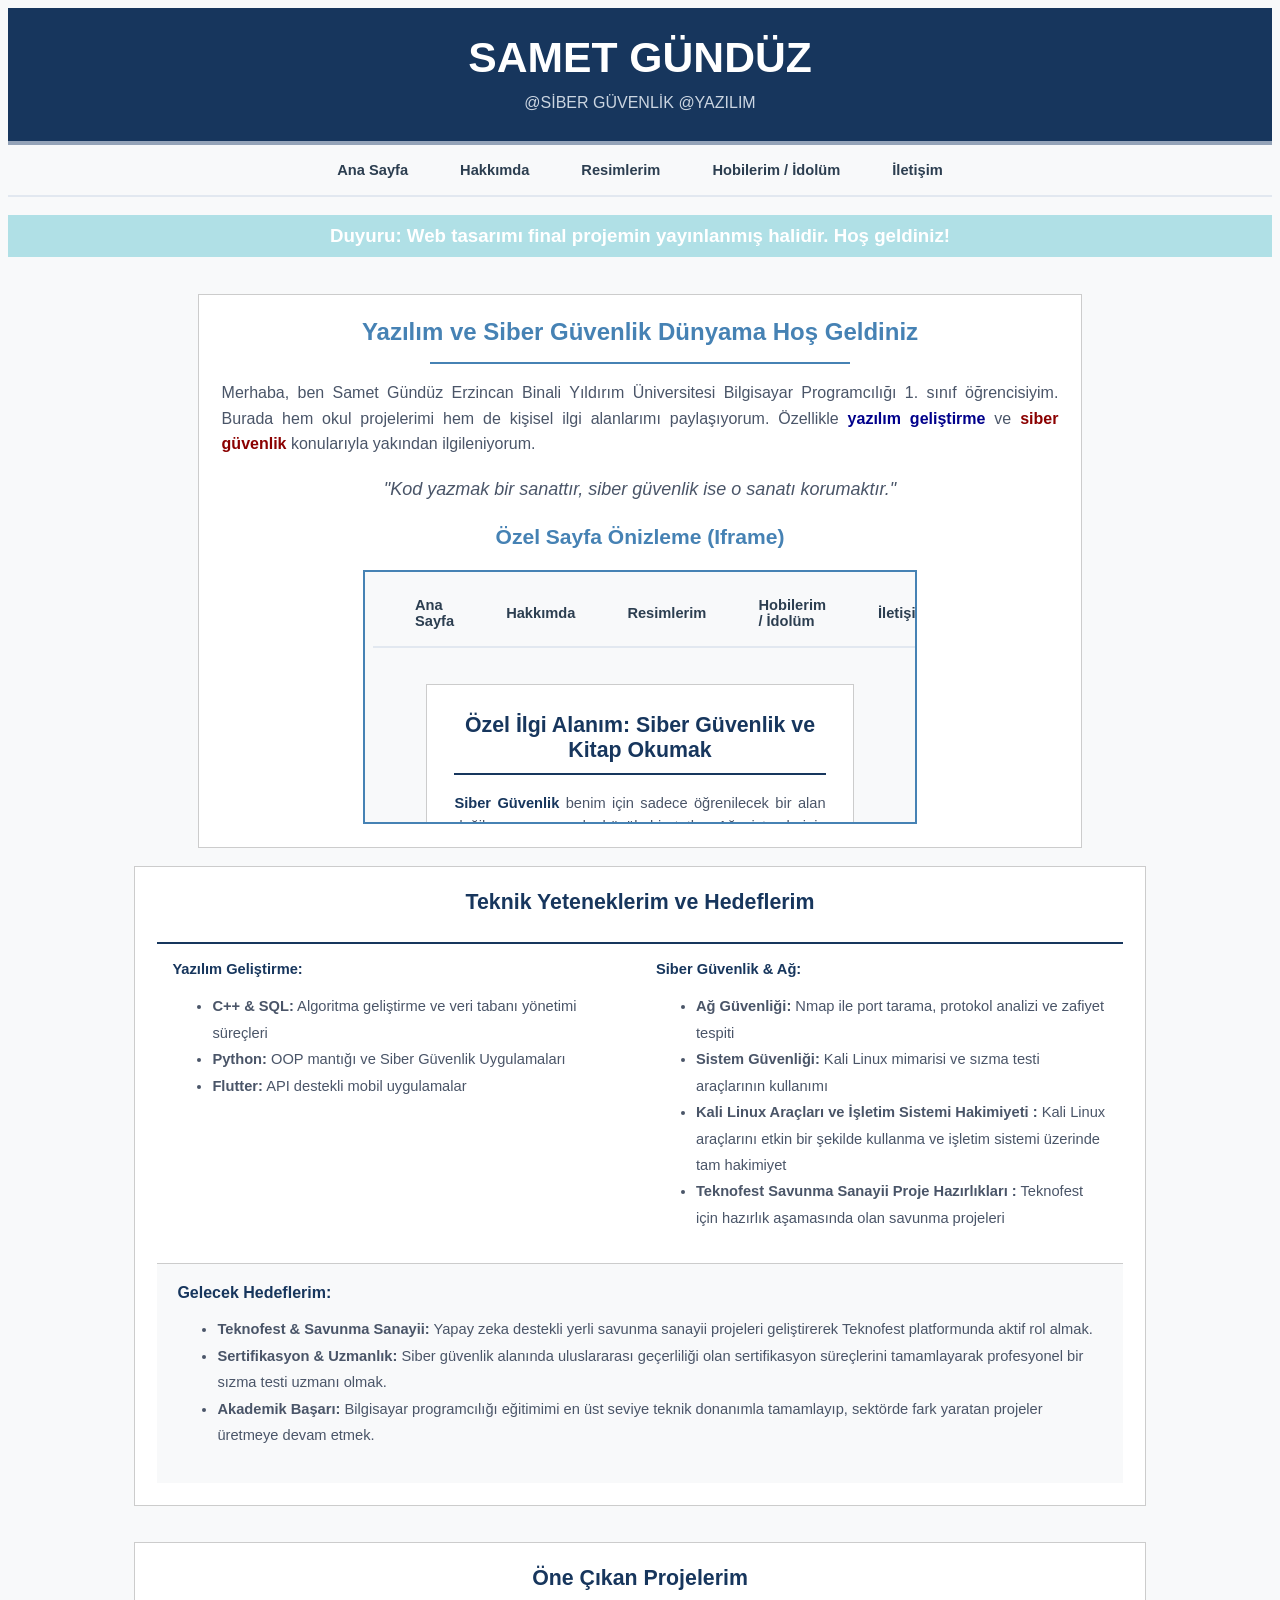
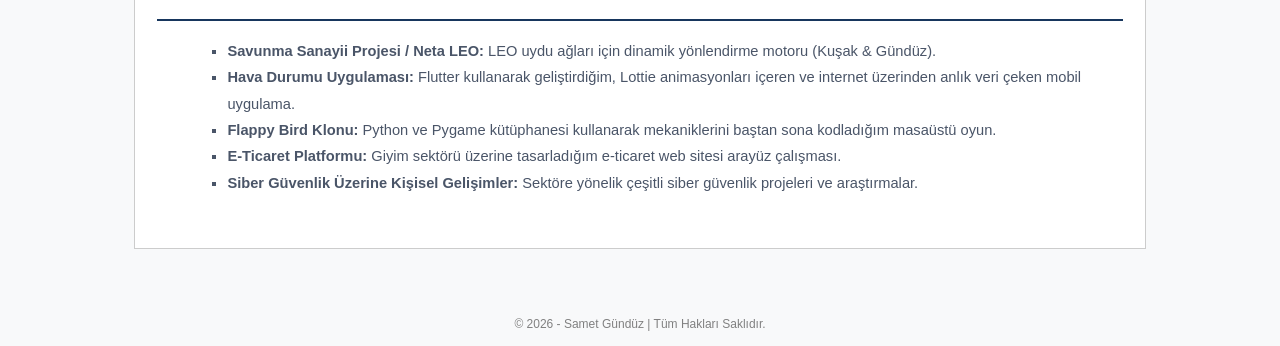
==== index.html @ b299cd39 "css düzenlendi" ====
<html>
<head>
    <title>Kişisel Web Sitem - Ana Sayfa</title>
    <link rel="stylesheet" href="style.css">
</head>
<body>
    <table style="width: 100%; background-color: #17365d; border-bottom: 4px solid #94a3b8; padding: 25px 0px;" cellspacing="0" cellpadding="0">
        <tr>
            <td style="text-align: center;">
                <h1 style="font-family: Arial, sans-serif; font-size: 32pt; color: #ffffff; font-weight: bold; text-transform: uppercase; margin: 0;">
                    Samet Gündüz
                </h1>
                <p style="font-family: Arial, sans-serif; font-size: 12pt; color: #cbd5e1; margin-top: 8px; text-align: center;">
                    @SİBER GÜVENLİK @YAZILIM
                </p>
            </td>
        </tr>
    </table>

    <table style="width: 100%; background-color: #f8f9fa; border-bottom: 2px solid #e2e8f0; padding: 12px;">
        <tr>
            <td style="text-align: center;">
                <table align="center" style="background-color: transparent;">
                    <tr>
                        <td style="padding: 0px 25px;"><a href="index.html" style="color: #2c3e50; text-decoration: none; font-family: Tahoma, sans-serif; font-weight: bold; font-size: 11pt;">Ana Sayfa</a></td>
                        <td style="padding: 0px 25px;"><a href="hakkimda.html" style="color: #2c3e50; text-decoration: none; font-family: Tahoma, sans-serif; font-weight: bold; font-size: 11pt;">Hakkımda</a></td>
                        <td style="padding: 0px 25px;"><a href="resimler.html" style="color: #2c3e50; text-decoration: none; font-family: Tahoma, sans-serif; font-weight: bold; font-size: 11pt;">Resimlerim</a></td>
                        <td style="padding: 0px 25px;"><a href="ozel_sayfa.html" style="color: #2c3e50; text-decoration: none; font-family: Tahoma, sans-serif; font-weight: bold; font-size: 11pt;">Hobilerim / İdolüm</a></td>
                        <td style="padding: 0px 25px;"><a href="iletisim.html" style="color: #2c3e50; text-decoration: none; font-family: Tahoma, sans-serif; font-weight: bold; font-size: 11pt;">İletişim</a></td>
                    </tr>
                </table>
            </td>
        </tr>
    </table>

    <h3 style="color: white; text-align: center; background-color: powderblue; padding: 10px;">
        Duyuru: Web tasarımı final projemin yayınlanmış halidir. Hoş geldiniz!
    </h3>

    <br>

    <center>
        <table style="width: 70%; background-color: white; border: 1px solid #cccccc; padding: 20px; font-size:18px">
            <tr>
                <td>
                    <h1 style="color: #4682B4; text-align: center; font-family: Verdana, sans-serif; font-size:18pt">
                        Yazılım ve Siber Güvenlik Dünyama Hoş Geldiniz
                    </h1>
                    <hr style="border: 1px solid #4682B4; width: 50%;">

                    <p style="text-align: justify; font-size: 16px; line-height: 1.6;">
                        Merhaba, ben Samet Gündüz Erzincan Binali Yıldırım Üniversitesi Bilgisayar Programcılığı 1. sınıf öğrencisiyim.
                        Burada hem okul projelerimi hem de kişisel ilgi alanlarımı paylaşıyorum.
                        Özellikle <strong style="color: darkblue;">yazılım geliştirme</strong> ve <strong style="color: darkred;">siber güvenlik</strong> konularıyla yakından ilgileniyorum.
                    </p>

                    <p style="text-align: center; font-style: italic; font-size: 18px;">
                        "Kod yazmak bir sanattır, siber güvenlik ise o sanatı korumaktır."
                    </p>

                    <h3 style="color: #4682B4; text-align: center;">Özel Sayfa Önizleme (Iframe)</h3>
                    <center>
                        <iframe src="ozel_sayfa.html" width="550" height="250" style="border: 2px solid #4682B4;"></iframe>
                    </center>
                </td>
            </tr>
        </table>
    </center>
    <br>
    <table style="width: 80%; background-color: #ffffff; border: 1px solid #cccccc; padding: 20px;" align="center">
        <tr>
            <td colspan="2" style="text-align: center; border-bottom: 2px solid #17365d; padding-bottom: 10px;">
                <h2 style="font-family: Arial, sans-serif; color: #17365d; font-size: 16pt;">Teknik Yeteneklerim ve Hedeflerim</h2>
            </td>
        </tr>
        <tr>
            <td style="width: 50%; padding: 15px; font-family: Arial, sans-serif; font-size: 11pt; vertical-align: top;">
                <b style="color: #17365d;">Yazılım Geliştirme:</b><br><br>
                <ul style="color: #4a5568; line-height: 1.8; margin-top: 0;">
                    <li><b>C++ & SQL:</b> Algoritma geliştirme ve veri tabanı yönetimi süreçleri</li>
                    <li><b>Python:</b> OOP mantığı ve Siber Güvenlik Uygulamaları</li>
                    <li><b>Flutter:</b> API destekli mobil uygulamalar</li>
                </ul>
            </td>
            <td style="width: 50%; padding: 15px; font-family: Arial, sans-serif; font-size: 11pt; vertical-align: top;">
                <b style="color: #17365d;">Siber Güvenlik & Ağ:</b><br><br>
                <ul style="color: #4a5568; line-height: 1.8; margin-top: 0;">
                    <li><b>Ağ Güvenliği:</b> Nmap ile port tarama, protokol analizi ve zafiyet tespiti</li>
                    <li><b>Sistem Güvenliği:</b> Kali Linux mimarisi ve sızma testi araçlarının kullanımı</li>
                    <li><b>Kali Linux Araçları ve İşletim Sistemi Hakimiyeti :</b> Kali Linux araçlarını etkin bir şekilde kullanma ve işletim sistemi üzerinde tam hakimiyet</li>
                    <li><b>Teknofest Savunma Sanayii Proje Hazırlıkları :</b> Teknofest için hazırlık aşamasında olan savunma projeleri</li>
                </ul>
            </td>
        </tr>
        <tr>
            <td colspan="2" style="background-color: #f8f9fa; padding: 20px; border-top: 1px solid #cccccc;">
                <b style="color: #17365d; font-family: Arial, sans-serif;">Gelecek Hedeflerim:</b>
                <ul style="color: #4a5568; font-family: Arial, sans-serif; font-size: 11pt; line-height: 1.8;">
                    <li><b>Teknofest & Savunma Sanayii:</b> Yapay zeka destekli yerli savunma sanayii projeleri geliştirerek Teknofest platformunda aktif rol almak.</li>
                    <li><b>Sertifikasyon & Uzmanlık:</b> Siber güvenlik alanında uluslararası geçerliliği olan sertifikasyon süreçlerini tamamlayarak profesyonel bir sızma testi uzmanı olmak.</li>
                    <li><b>Akademik Başarı:</b> Bilgisayar programcılığı eğitimimi en üst seviye teknik donanımla tamamlayıp, sektörde fark yaratan projeler üretmeye devam etmek.</li>
                </ul>
            </td>
        </tr>
    </table>
    <br>
    <br>
    <table style="width: 80%; background-color: #ffffff; border: 1px solid #cccccc; padding: 20px;" align="center">
        <tr>
            <td style="text-align: center; border-bottom: 2px solid #17365d; padding-bottom: 10px;">
                <h2 style="font-family: Arial, sans-serif; color: #17365d; font-size: 16pt;">Öne Çıkan Projelerim</h2>
            </td>
        </tr>
        <tr>
            <td style="padding: 15px 30px; font-family: Arial, sans-serif; font-size: 11pt; color: #4a5568; line-height: 1.8;">
                <ul style="list-style-type: square;">
                    <li><b>Savunma Sanayii Projesi / Neta LEO:</b> LEO uydu ağları için dinamik yönlendirme motoru (Kuşak & Gündüz).</li>
                    <li><b>Hava Durumu Uygulaması:</b> Flutter kullanarak geliştirdiğim, Lottie animasyonları içeren ve internet üzerinden anlık veri çeken mobil uygulama.</li>
                    <li><b>Flappy Bird Klonu:</b> Python ve Pygame kütüphanesi kullanarak mekaniklerini baştan sona kodladığım masaüstü oyun.</li>
                    <li><b>E-Ticaret Platformu:</b> Giyim sektörü üzerine tasarladığım e-ticaret web sitesi arayüz çalışması.</li>
                    <li><b>Siber Güvenlik Üzerine Kişisel Gelişimler:</b> Sektöre yönelik çeşitli siber güvenlik projeleri ve araştırmalar.</li>
                </ul>
            </td>
        </tr>
    </table>
    <br><br>

    <br>
    <p style="text-align: center; font-size: 12px; color: gray;">© 2026 - Samet Gündüz | Tüm Hakları Saklıdır.</p>

</body>
</html>
---- style.css ----
/* ==========================================================
   1. GENEL SAYFA YAPISI (body)
   ========================================================== */
body {
    background-color: #f8f9fa;
    font-family: Arial, sans-serif;
    color: #4a5568;
}

/* ==========================================================
   2. BAŞLIKLAR (h1, h2, h3)
   ========================================================== */
h1, h2, h3 {
    color: #17365d;
    font-family: 'Verdana', sans-serif;
}

/* ==========================================================
   3. LİNKLER VE MENÜ (a)
   ========================================================== */
a {
    color: #17365d;
    text-decoration: none;
    font-weight: bold;
}

/* ==========================================================
   4. PARAGRAFLAR VE LİSTELER (p, ul, li)
   ========================================================== */
p {
    line-height: 1.6;
    text-align: justify;
}

ul {
    line-height: 1.8;
}

/* ==========================================================
   5. RESİMLER (img)
   ========================================================== */
img {
    border: 3px solid #17365d;
}
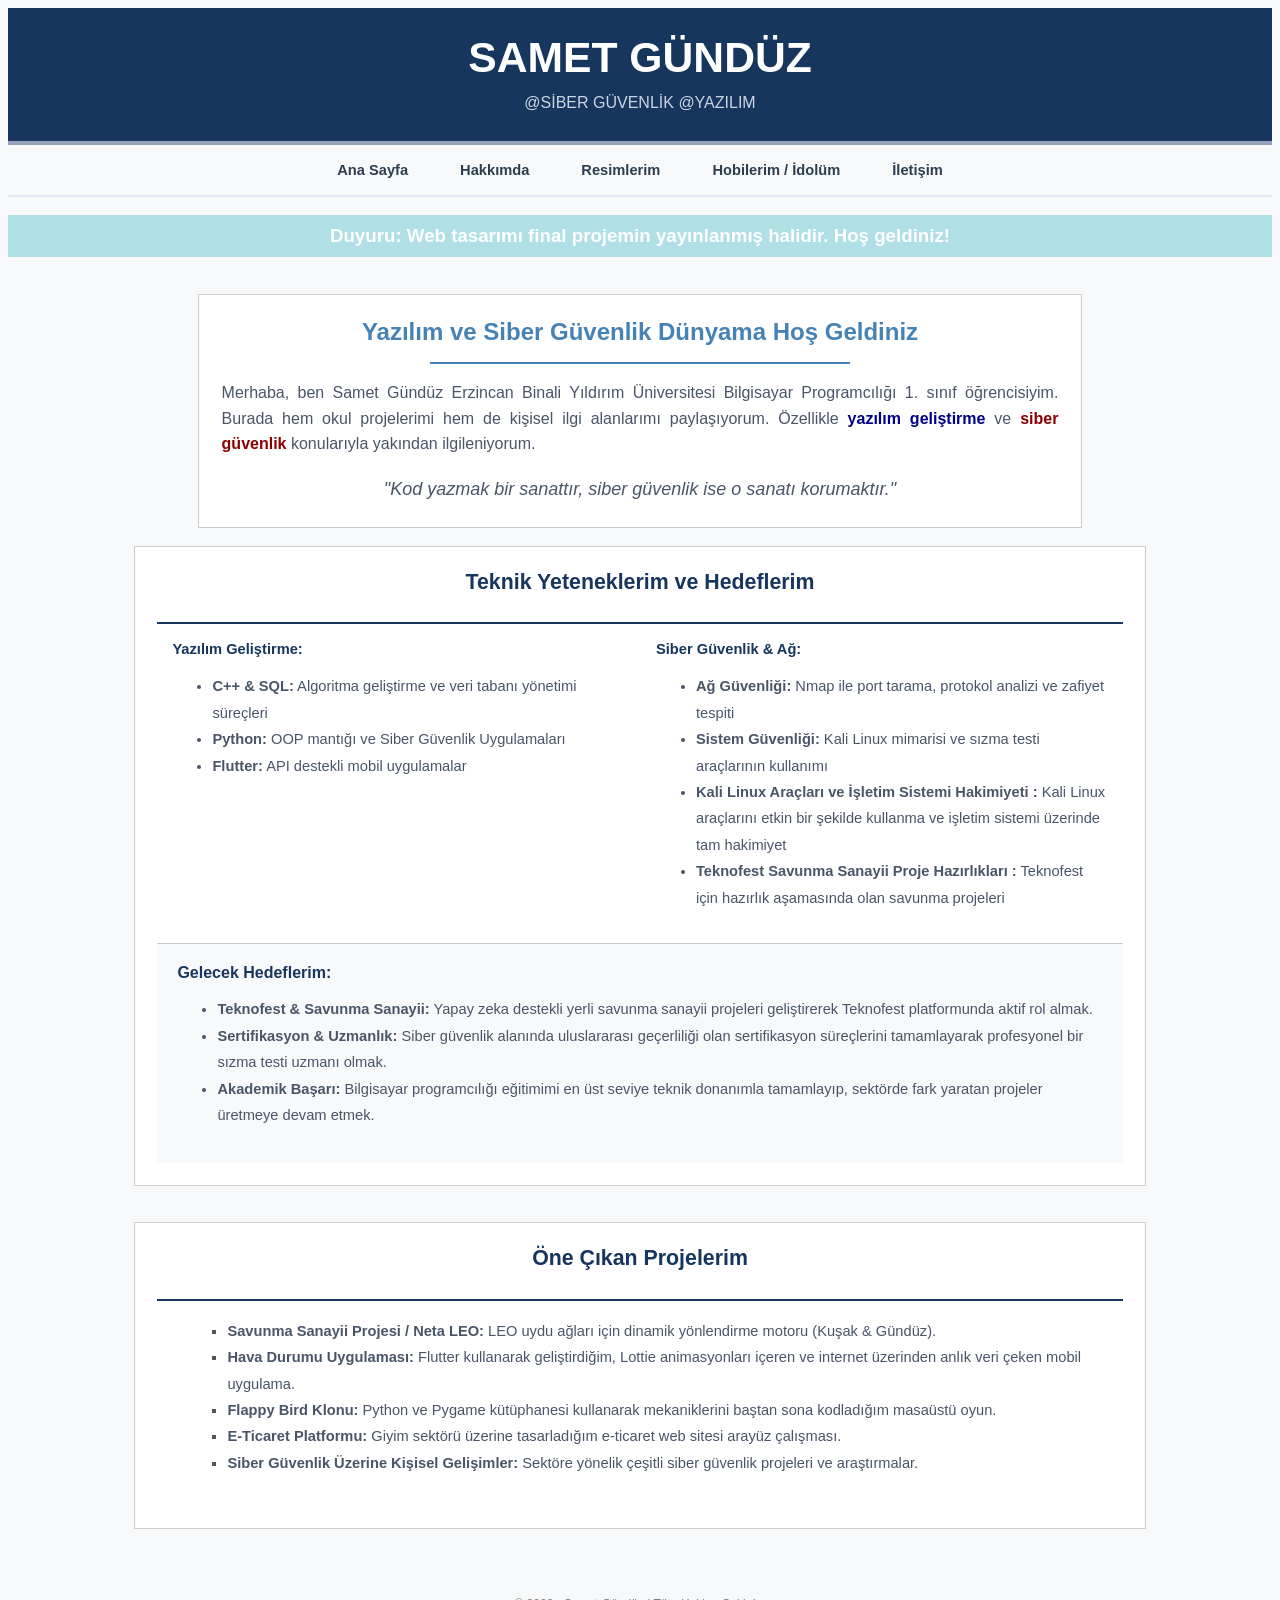
==== commit 2c4e940d: "index" ====
--- a/index.html
+++ b/index.html
@@ -57,11 +57,6 @@
                     <p style="text-align: center; font-style: italic; font-size: 18px;">
                         "Kod yazmak bir sanattır, siber güvenlik ise o sanatı korumaktır."
                     </p>
-
-                    <h3 style="color: #4682B4; text-align: center;">Özel Sayfa Önizleme (Iframe)</h3>
-                    <center>
-                        <iframe src="ozel_sayfa.html" width="550" height="250" style="border: 2px solid #4682B4;"></iframe>
-                    </center>
                 </td>
             </tr>
         </table>
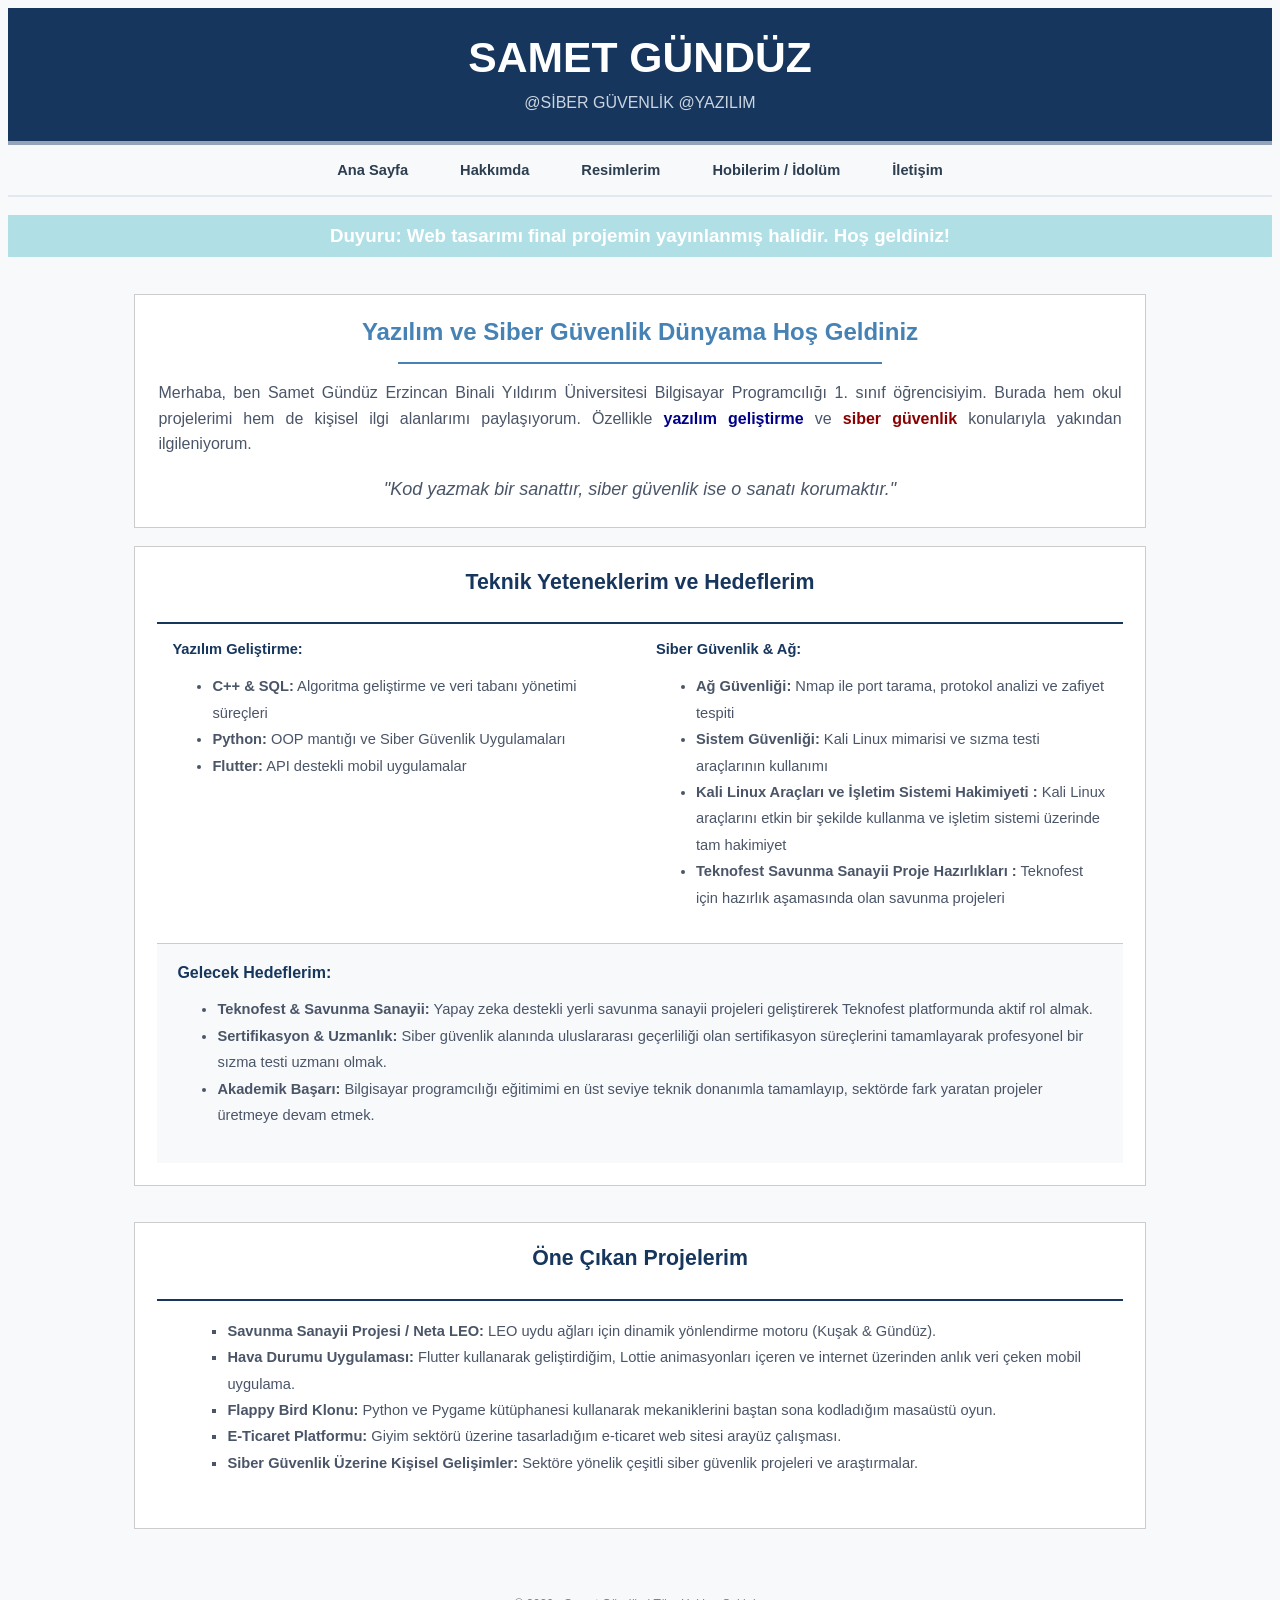
==== commit 70d0d77f: "index tablolar eşitlendi" ====
--- a/index.html
+++ b/index.html
@@ -40,7 +40,7 @@
     <br>
 
     <center>
-        <table style="width: 70%; background-color: white; border: 1px solid #cccccc; padding: 20px; font-size:18px">
+        <table style="width: 80%; background-color: white; border: 1px solid #cccccc; padding: 20px; font-size:18px">
             <tr>
                 <td>
                     <h1 style="color: #4682B4; text-align: center; font-family: Verdana, sans-serif; font-size:18pt">
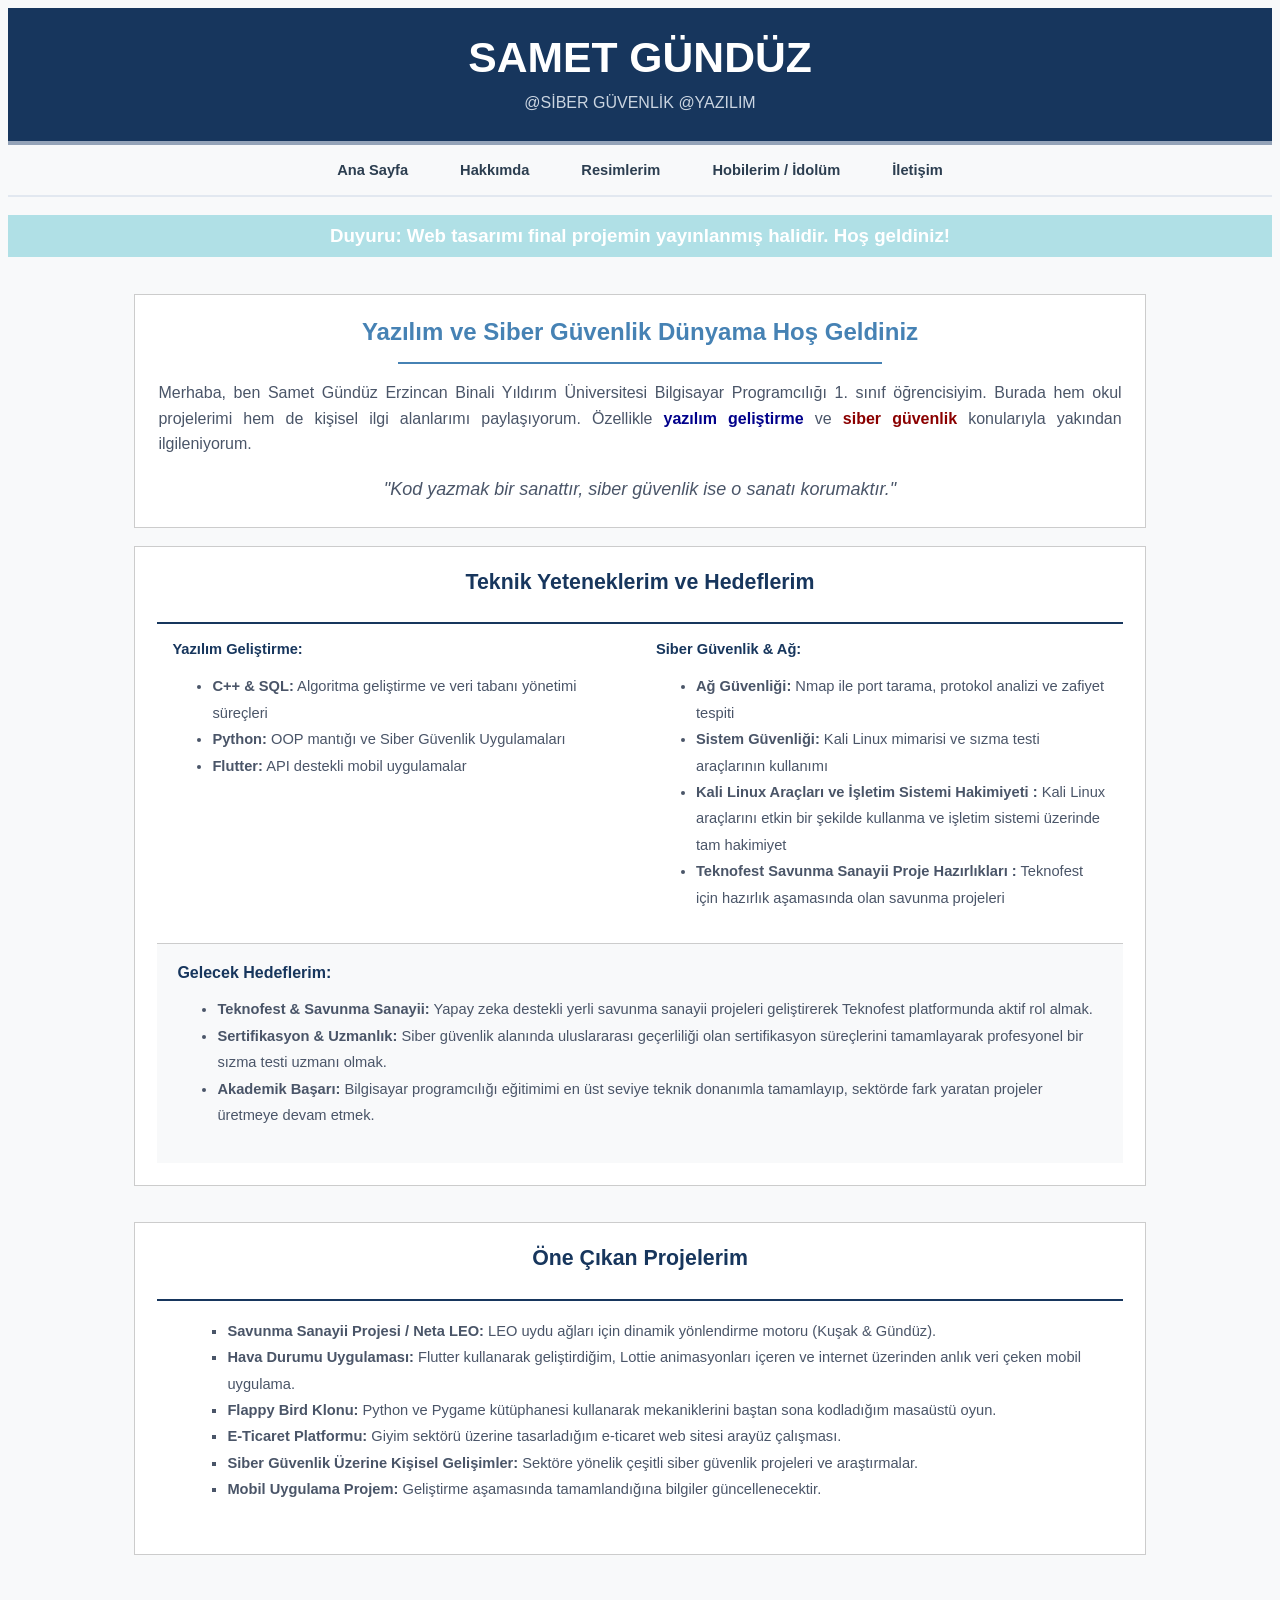
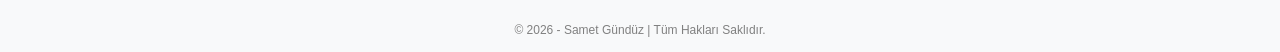
==== commit 747cb8b7: "iletişim blank eklendi index yeni madde eklendi" ====
--- a/index.html
+++ b/index.html
@@ -114,6 +114,7 @@
                     <li><b>Flappy Bird Klonu:</b> Python ve Pygame kütüphanesi kullanarak mekaniklerini baştan sona kodladığım masaüstü oyun.</li>
                     <li><b>E-Ticaret Platformu:</b> Giyim sektörü üzerine tasarladığım e-ticaret web sitesi arayüz çalışması.</li>
                     <li><b>Siber Güvenlik Üzerine Kişisel Gelişimler:</b> Sektöre yönelik çeşitli siber güvenlik projeleri ve araştırmalar.</li>
+                    <li><b>Mobil Uygulama Projem:</b> Geliştirme aşamasında tamamlandığına bilgiler güncellenecektir.</li>
                 </ul>
             </td>
         </tr>
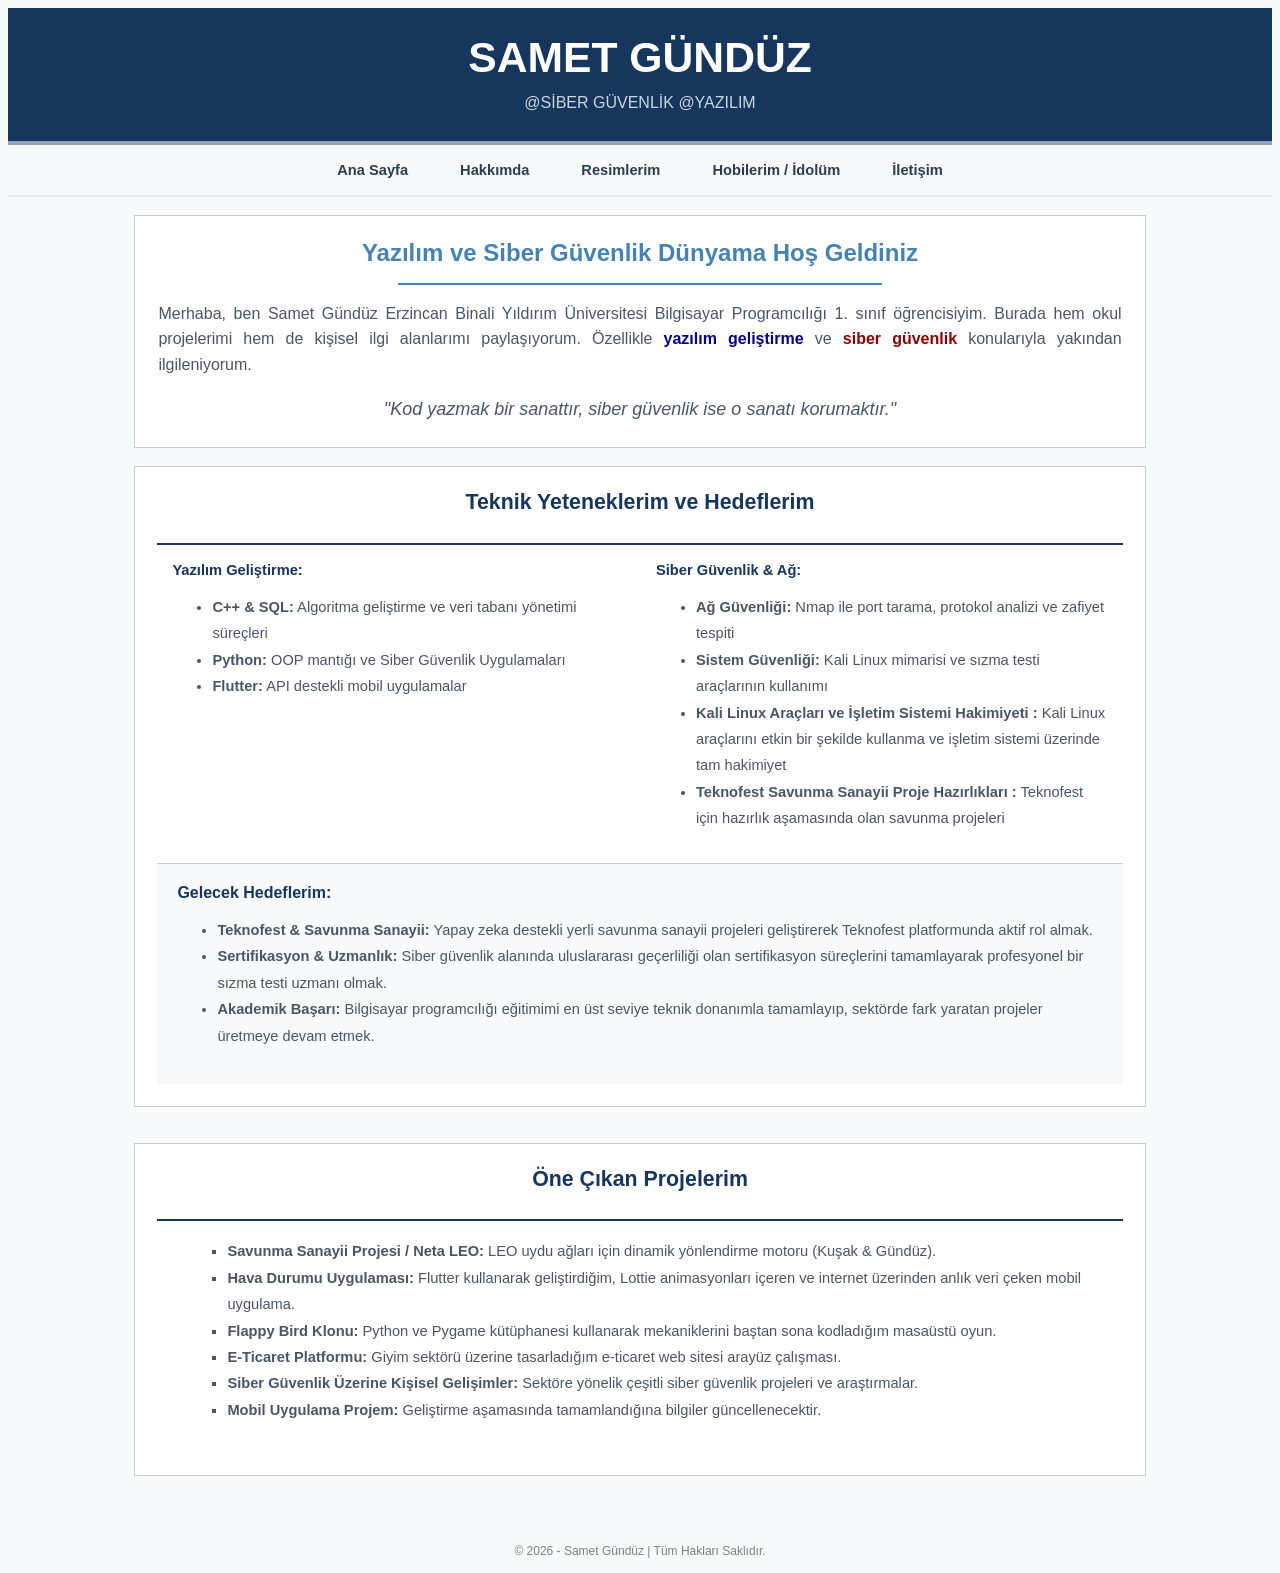
==== commit 1a7bb109: "index update" ====
--- a/index.html
+++ b/index.html
@@ -32,10 +32,6 @@
             </td>
         </tr>
     </table>
-
-    <h3 style="color: white; text-align: center; background-color: powderblue; padding: 10px;">
-        Duyuru: Web tasarımı final projemin yayınlanmış halidir. Hoş geldiniz!
-    </h3>
 
     <br>
 
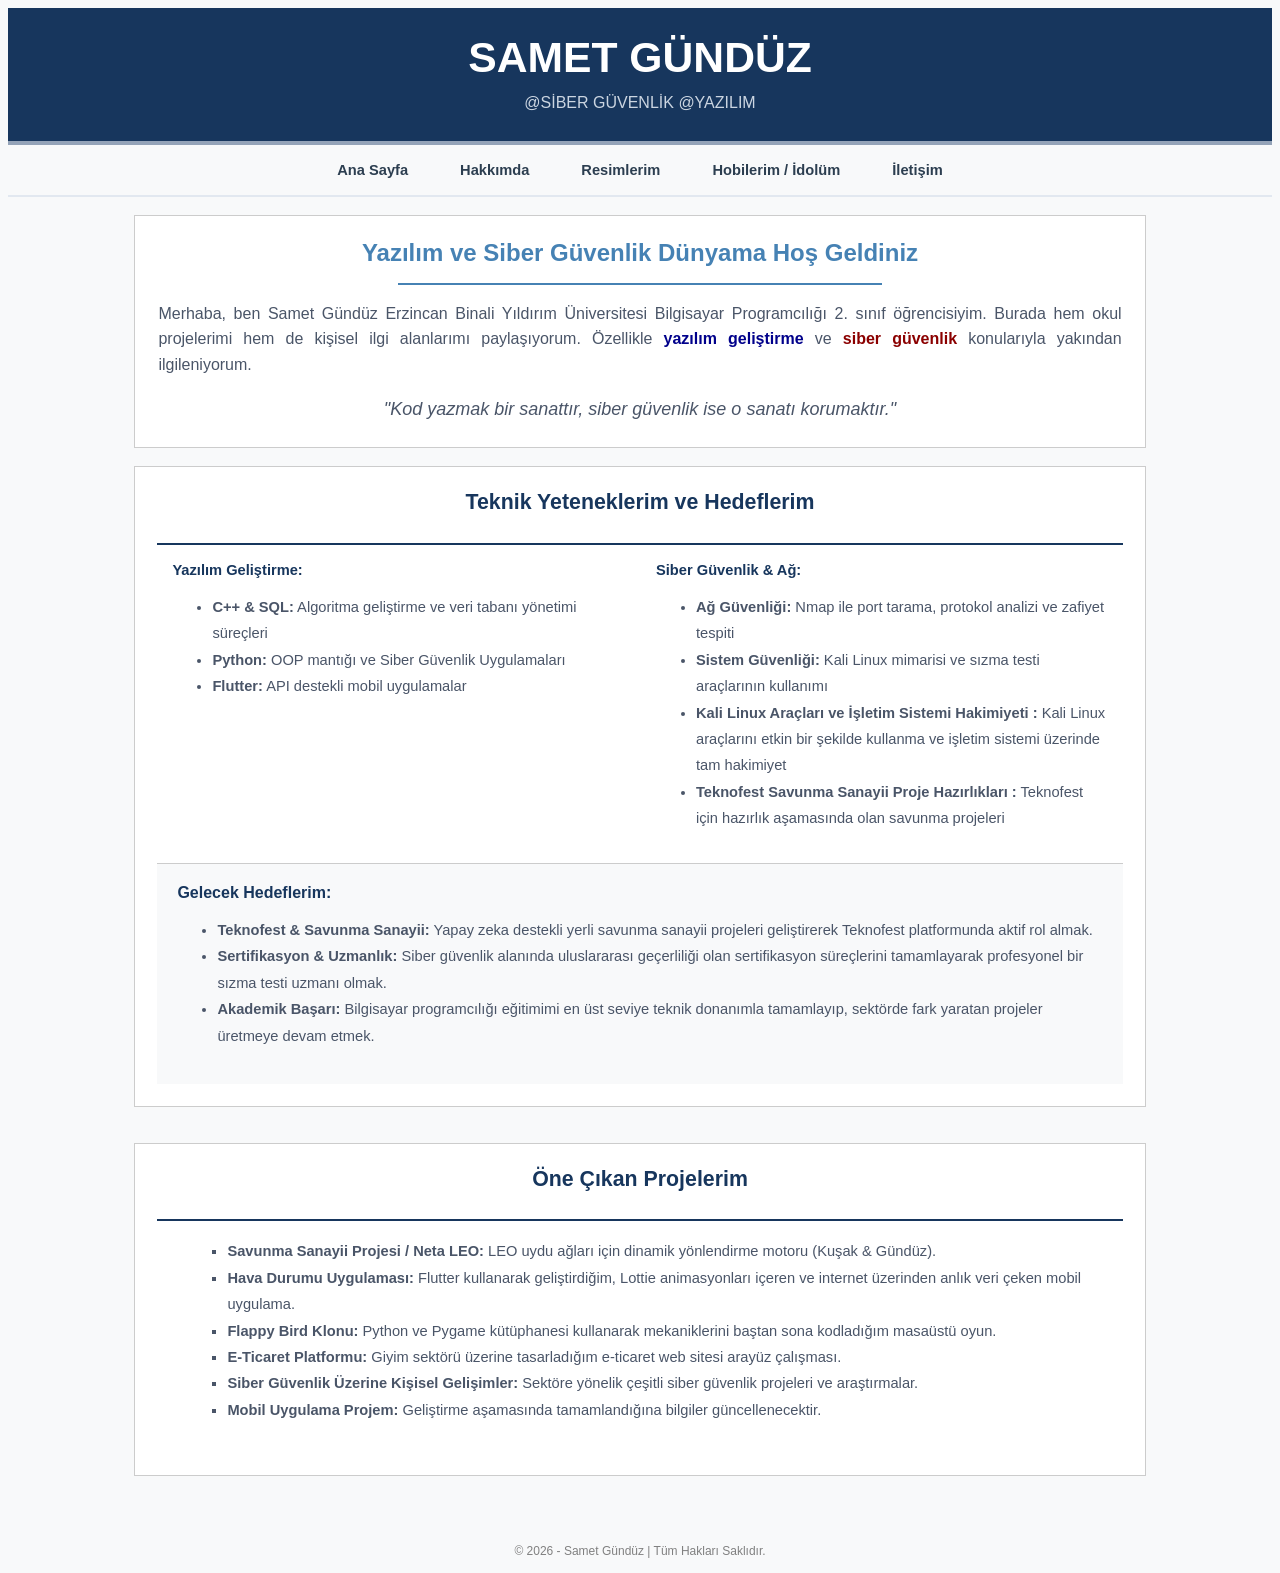
==== commit d1eb3205: "upt" ====
--- a/index.html
+++ b/index.html
@@ -45,7 +45,7 @@
                     <hr style="border: 1px solid #4682B4; width: 50%;">
 
                     <p style="text-align: justify; font-size: 16px; line-height: 1.6;">
-                        Merhaba, ben Samet Gündüz Erzincan Binali Yıldırım Üniversitesi Bilgisayar Programcılığı 1. sınıf öğrencisiyim.
+                        Merhaba, ben Samet Gündüz Erzincan Binali Yıldırım Üniversitesi Bilgisayar Programcılığı 2. sınıf öğrencisiyim.
                         Burada hem okul projelerimi hem de kişisel ilgi alanlarımı paylaşıyorum.
                         Özellikle <strong style="color: darkblue;">yazılım geliştirme</strong> ve <strong style="color: darkred;">siber güvenlik</strong> konularıyla yakından ilgileniyorum.
                     </p>
--- a/style.css
+++ b/style.css
@@ -1,32 +1,20 @@
-/* ==========================================================
-   1. GENEL SAYFA YAPISI (body)
-   ========================================================== */
 body {
     background-color: #f8f9fa;
     font-family: Arial, sans-serif;
     color: #4a5568;
 }
 
-/* ==========================================================
-   2. BAŞLIKLAR (h1, h2, h3)
-   ========================================================== */
 h1, h2, h3 {
     color: #17365d;
     font-family: 'Verdana', sans-serif;
 }
 
-/* ==========================================================
-   3. LİNKLER VE MENÜ (a)
-   ========================================================== */
 a {
     color: #17365d;
     text-decoration: none;
     font-weight: bold;
 }
 
-/* ==========================================================
-   4. PARAGRAFLAR VE LİSTELER (p, ul, li)
-   ========================================================== */
 p {
     line-height: 1.6;
     text-align: justify;
@@ -36,9 +24,6 @@
     line-height: 1.8;
 }
 
-/* ==========================================================
-   5. RESİMLER (img)
-   ========================================================== */
 img {
     border: 3px solid #17365d;
 }
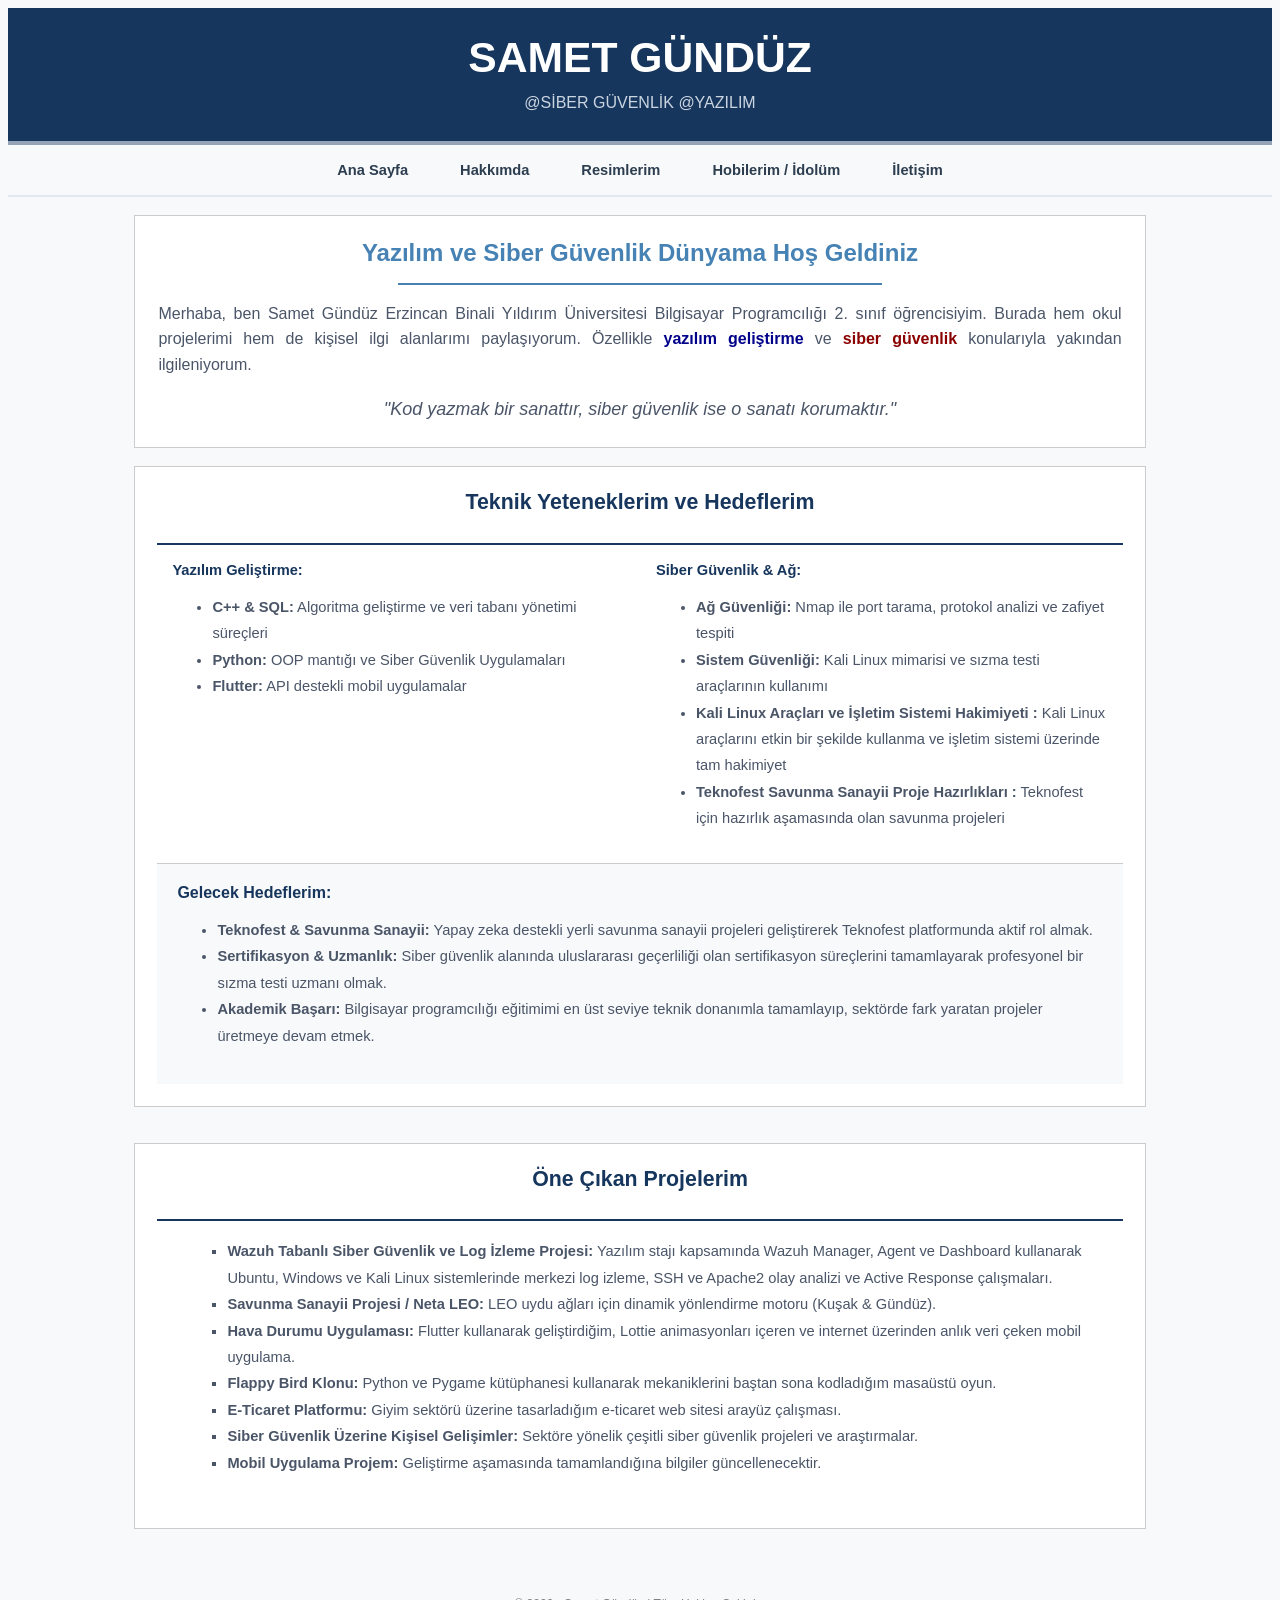
==== commit 073ac7c6: "upt" ====
--- a/index.html
+++ b/index.html
@@ -105,6 +105,7 @@
         <tr>
             <td style="padding: 15px 30px; font-family: Arial, sans-serif; font-size: 11pt; color: #4a5568; line-height: 1.8;">
                 <ul style="list-style-type: square;">
+                    <li><b>Wazuh Tabanlı Siber Güvenlik ve Log İzleme Projesi:</b> Yazılım stajı kapsamında Wazuh Manager, Agent ve Dashboard kullanarak Ubuntu, Windows ve Kali Linux sistemlerinde merkezi log izleme, SSH ve Apache2 olay analizi ve Active Response çalışmaları.</li>
                     <li><b>Savunma Sanayii Projesi / Neta LEO:</b> LEO uydu ağları için dinamik yönlendirme motoru (Kuşak & Gündüz).</li>
                     <li><b>Hava Durumu Uygulaması:</b> Flutter kullanarak geliştirdiğim, Lottie animasyonları içeren ve internet üzerinden anlık veri çeken mobil uygulama.</li>
                     <li><b>Flappy Bird Klonu:</b> Python ve Pygame kütüphanesi kullanarak mekaniklerini baştan sona kodladığım masaüstü oyun.</li>
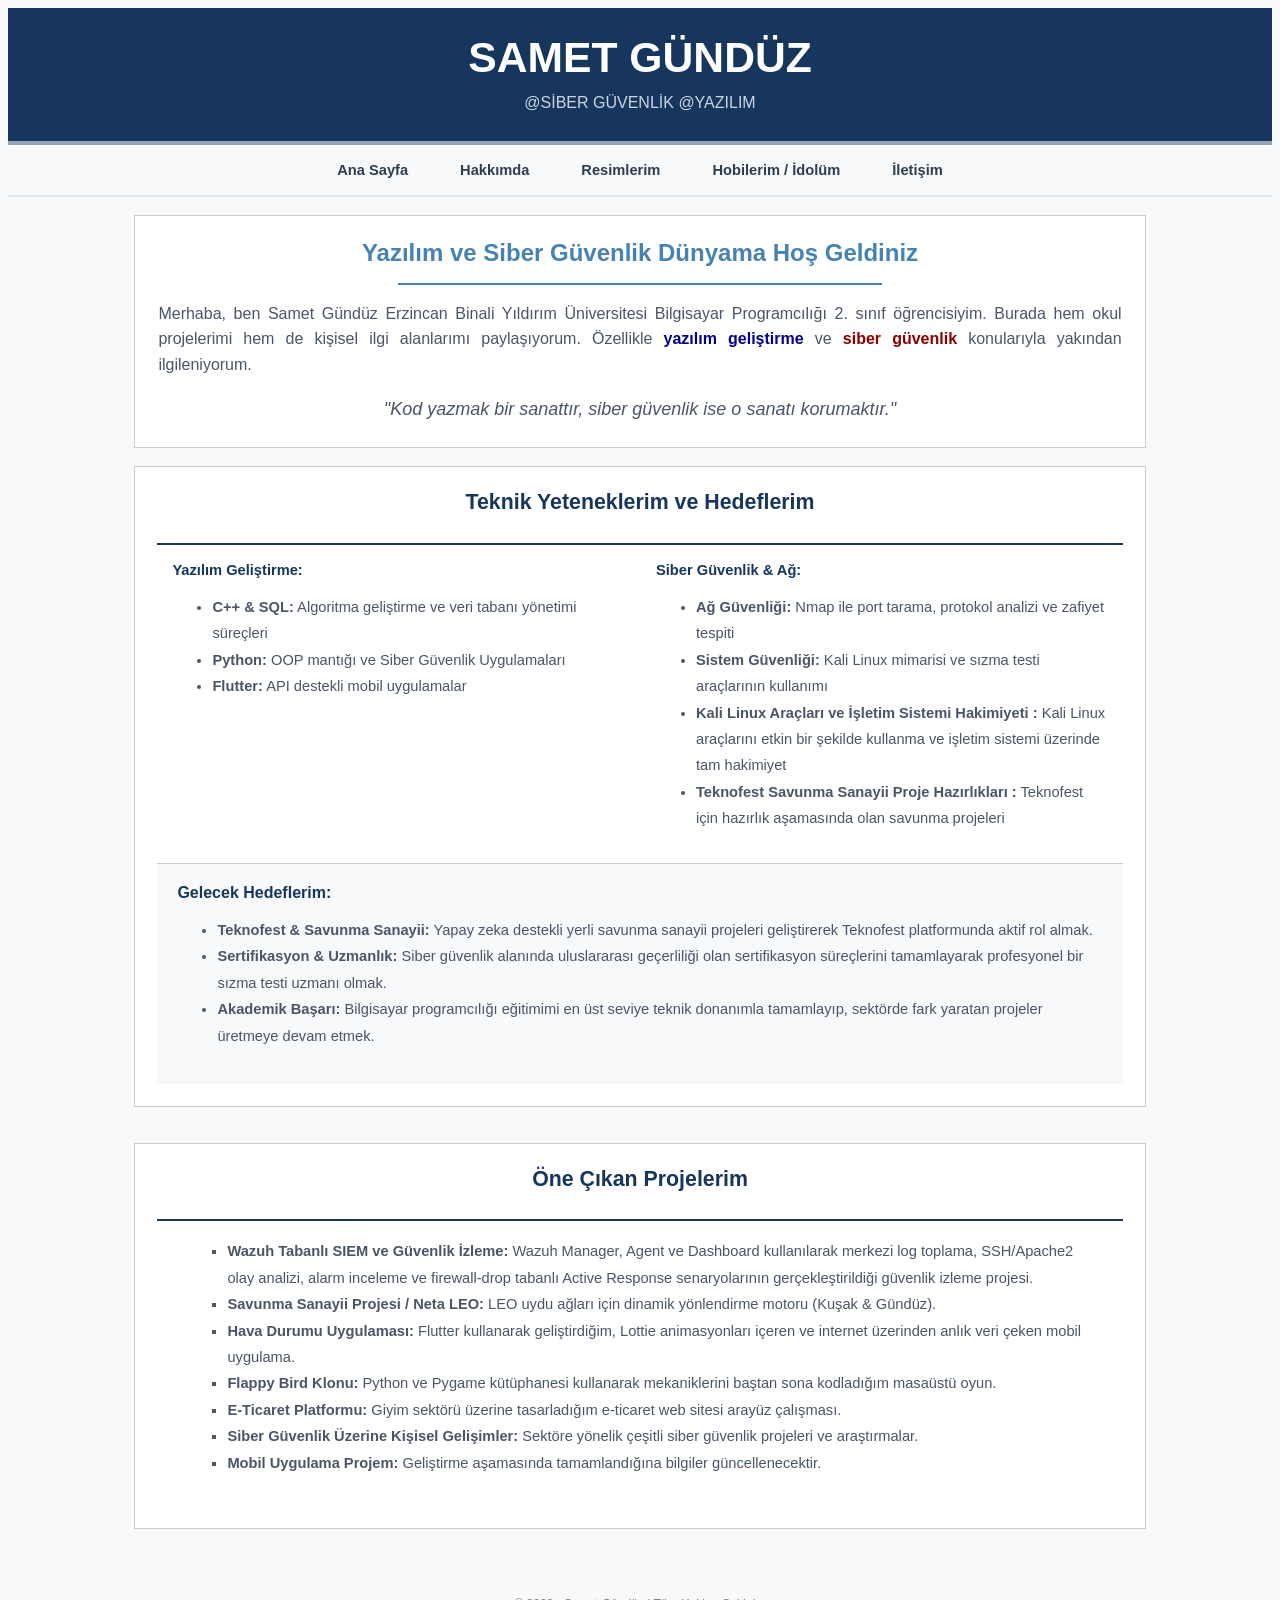
==== commit 51574663: "upt" ====
--- a/index.html
+++ b/index.html
@@ -105,7 +105,7 @@
         <tr>
             <td style="padding: 15px 30px; font-family: Arial, sans-serif; font-size: 11pt; color: #4a5568; line-height: 1.8;">
                 <ul style="list-style-type: square;">
-                    <li><b>Wazuh Tabanlı Siber Güvenlik ve Log İzleme Projesi:</b> Yazılım stajı kapsamında Wazuh Manager, Agent ve Dashboard kullanarak Ubuntu, Windows ve Kali Linux sistemlerinde merkezi log izleme, SSH ve Apache2 olay analizi ve Active Response çalışmaları.</li>
+                    <li><b>Wazuh Tabanlı SIEM ve Güvenlik İzleme:</b> Wazuh Manager, Agent ve Dashboard kullanılarak merkezi log toplama, SSH/Apache2 olay analizi, alarm inceleme ve firewall-drop tabanlı Active Response senaryolarının gerçekleştirildiği güvenlik izleme projesi.</li>
                     <li><b>Savunma Sanayii Projesi / Neta LEO:</b> LEO uydu ağları için dinamik yönlendirme motoru (Kuşak & Gündüz).</li>
                     <li><b>Hava Durumu Uygulaması:</b> Flutter kullanarak geliştirdiğim, Lottie animasyonları içeren ve internet üzerinden anlık veri çeken mobil uygulama.</li>
                     <li><b>Flappy Bird Klonu:</b> Python ve Pygame kütüphanesi kullanarak mekaniklerini baştan sona kodladığım masaüstü oyun.</li>
